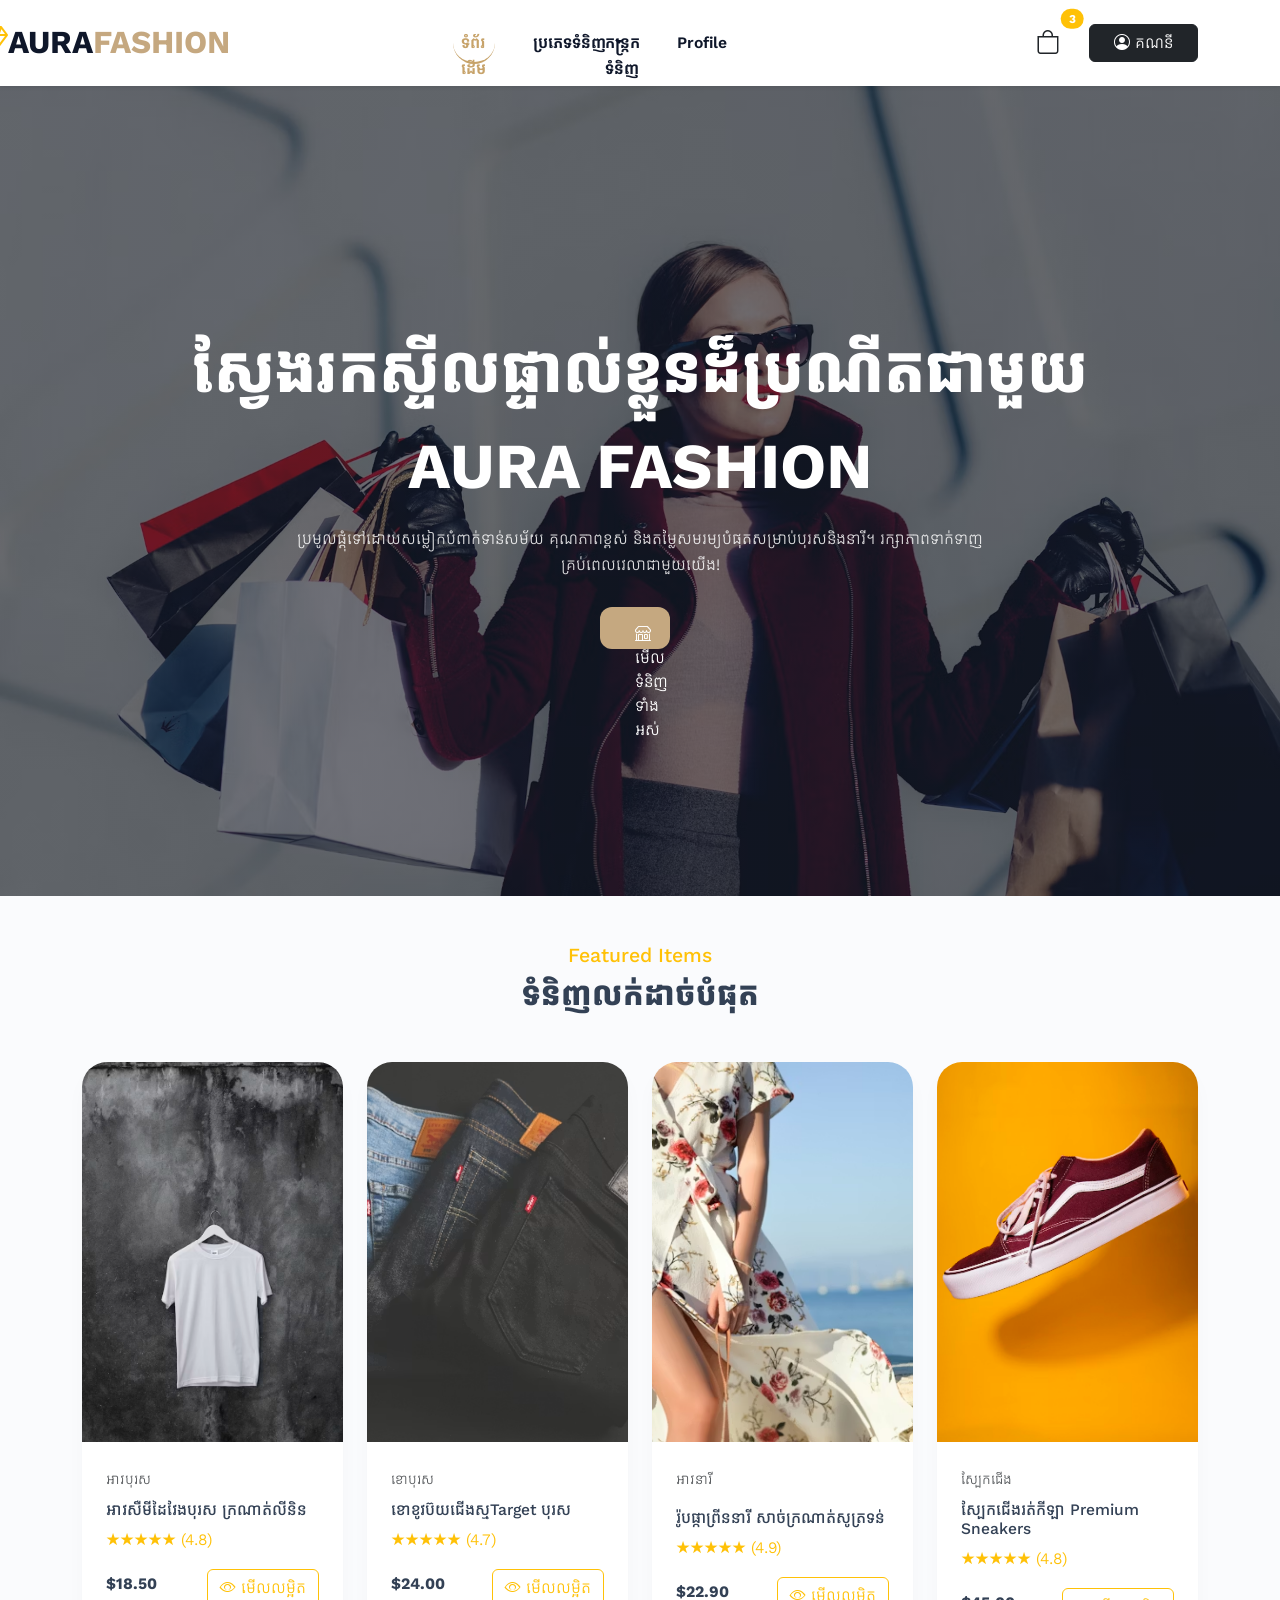
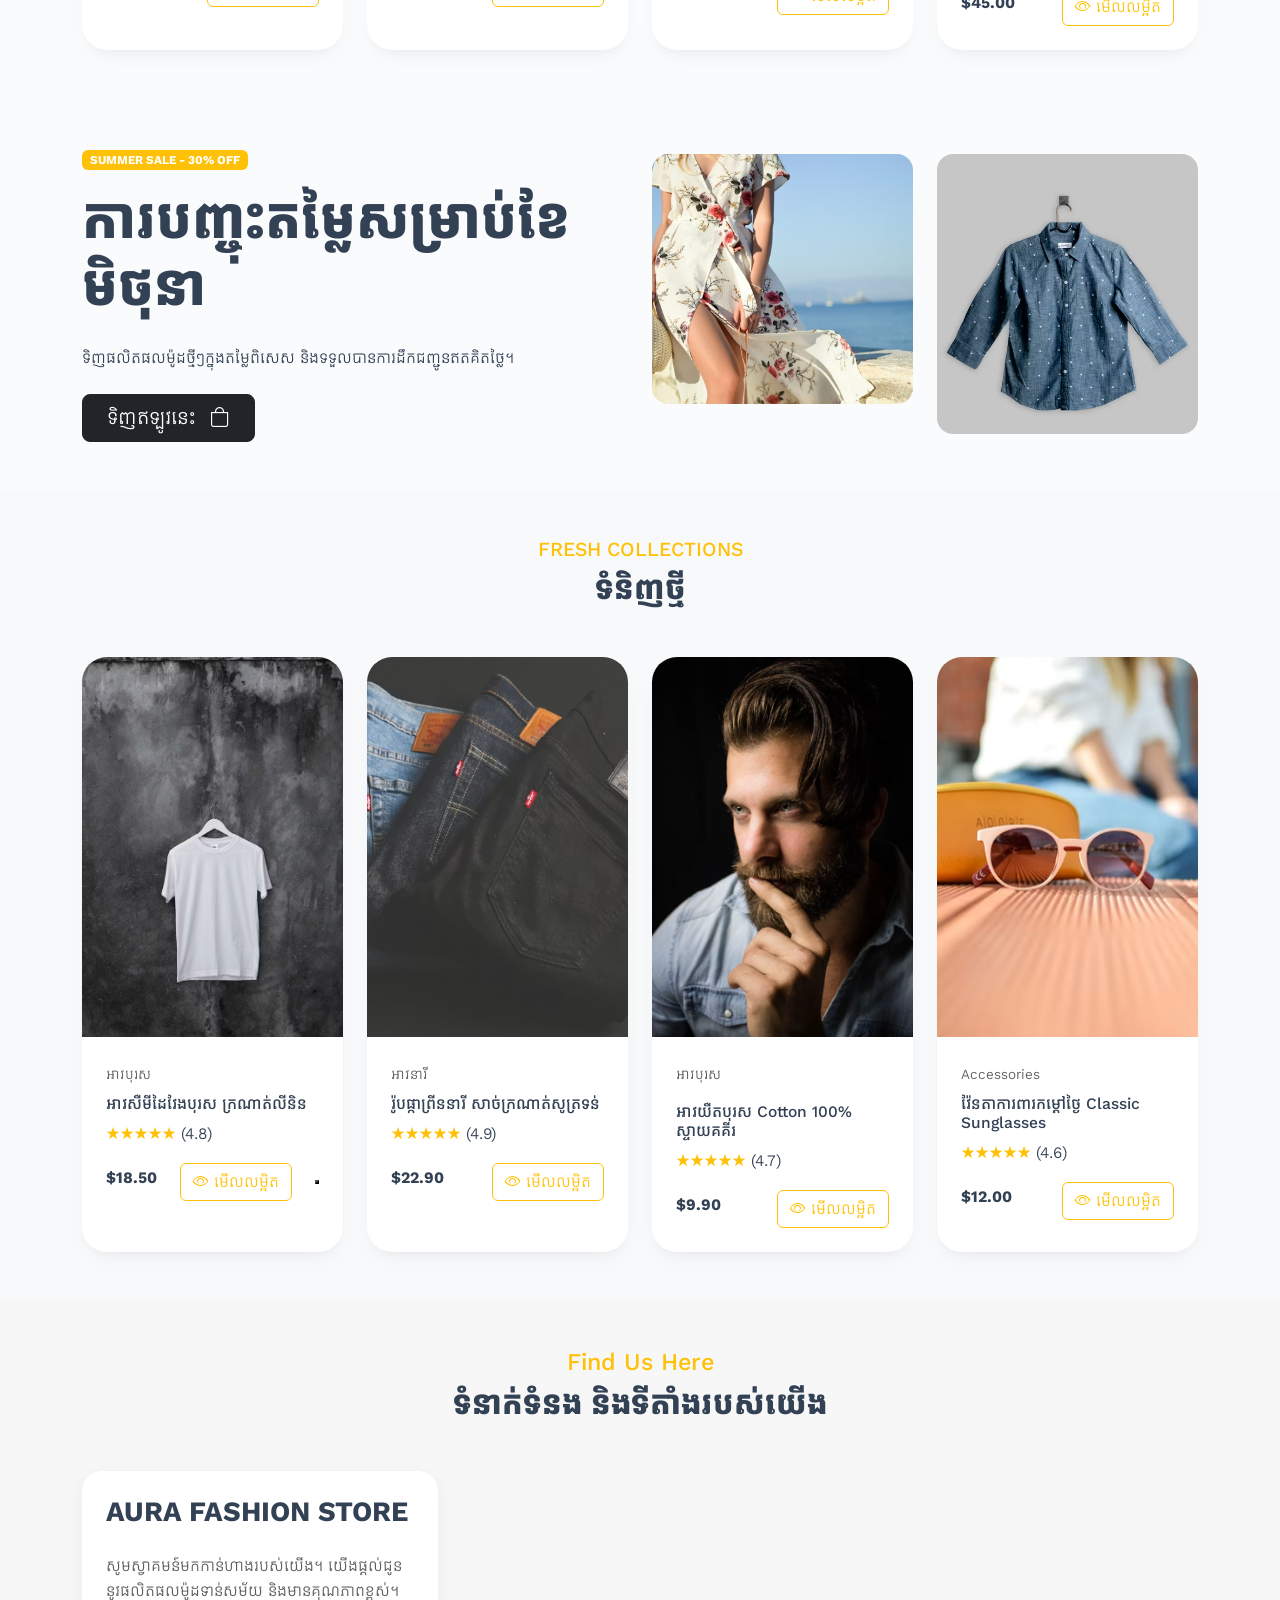
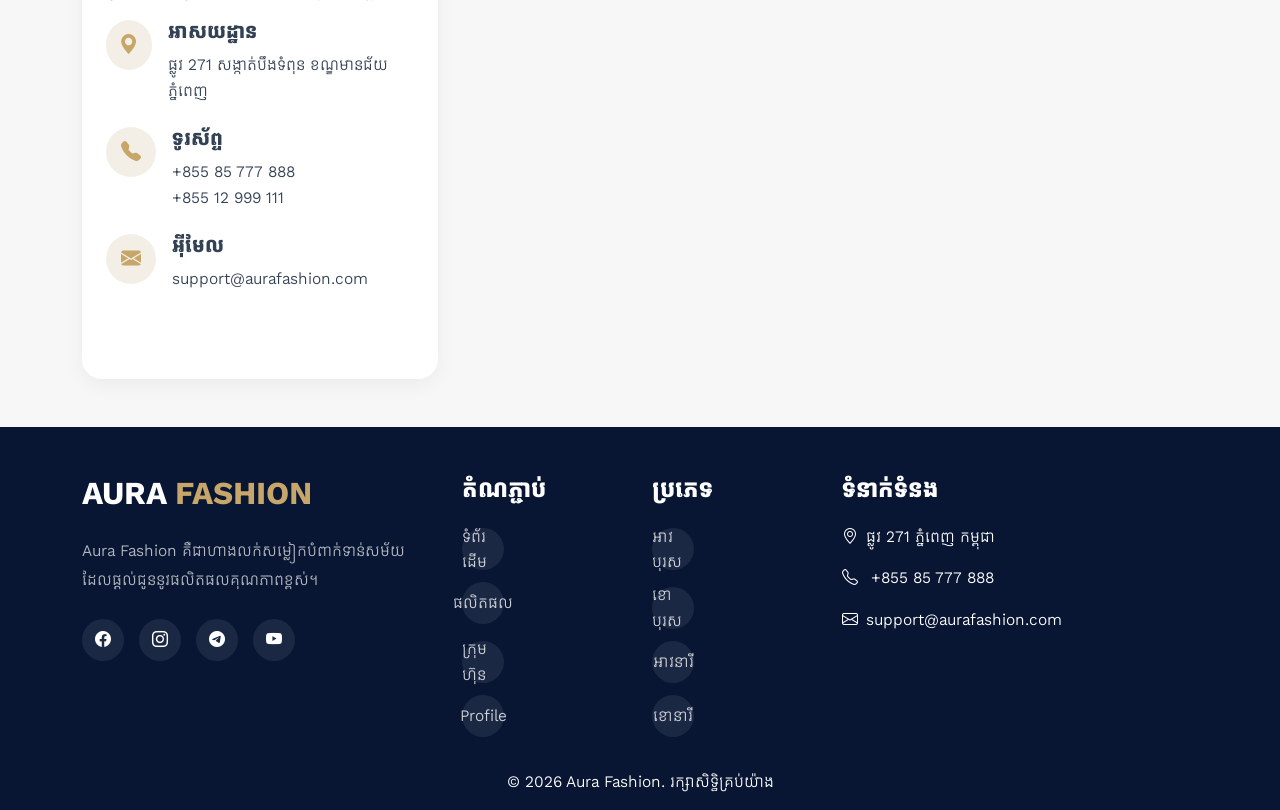
==== index.html @ 6e576060 "first commit" ====
<!DOCTYPE html>
<html lang="en">
<head>
    <meta charset="UTF-8">
    <meta name="viewport" content="width=device-width, initial-scale=1">
    <title>AURA Fashion</title>
    <link href="https://cdn.jsdelivr.net/npm/bootstrap@5.3.7/dist/css/bootstrap.min.css" rel="stylesheet">
    <link href="https://cdn.jsdelivr.net/npm/bootstrap-icons@1.13.1/font/bootstrap-icons.css" rel="stylesheet">
    <link rel="stylesheet" href="assset/css/style.css">
</head>
<body>

        <!-- =========NAVBAR=======
         == -->
        <nav class="navbar navbar-expand-lg bg-white shadow-sm sticky-top">
            <div class="container">
                <a class="navbar-brand fw-bold" href="#">
                    <i class="bi bi-gem text-warning"></i>
                    AURA <span class="text-gold">FASHION</span>
                </a>
                <button class="navbar-toggler" data-bs-toggle="collapse" data-bs-target="#menu">
                    <span class="navbar-toggler-icon"></span>
                </button>
                <div class="collapse navbar-collapse" id="menu">
                    <ul class="navbar-nav mx-auto">
                        <li class="nav-item">
                            <a class="nav-link active" href="#">ទំព័រដើម</a>
                        </li>
                        <li class="nav-item dropdown">
                            <a class="nav-link dropdown-toggle" href="#" data-bs-toggle="dropdown"> ប្រភេទទំនិញ </a>
                            <ul class="dropdown-menu">
                                <li><a class="dropdown-item" href="#">អាវបុរស</a></li>
                                <li><a class="dropdown-item" href="#">ខោបុរស</a></li>
                                <li><a class="dropdown-item" href="#">អាវនារី</a></li>
                                <li><a class="dropdown-item" href="#">ស្បែកជើង</a></li>
                                <li><a class="dropdown-item" href="#">Accessories</a></li>
                            </ul>
                        </li>
                        <li class="nav-item">
                            <a class="nav-link" href="#">កន្រ្កកទំនិញ</a>
                        </li>
                        <li class="nav-item">
                            <a class="nav-link" href="#">Profile</a>
                        </li>
                    </ul>
                    <div class="d-flex gap-3 align-items-center">
                        <button class="btn position-relative">
                            <i class="bi bi-bag fs-4"></i>
                            <span class="badge rounded-pill bg-warning position-absolute top-0 start-100 translate-middle">
                                3
                            </span>
                        </button>
                        <button class="btn btn-dark px-4">
                            <i class="bi bi-person-circle"></i> គណនី </button>
                    </div>
                </div>
            </div>
        </nav>

     <!-- ============HERO========= -->
        <section class="hero">
            <div class="container">
                <div class="hero-content">
                    <h1>ស្វែងរកស្ទីលផ្ទាល់ខ្លួនដ៏ប្រណីតជាមួយ</h1>
                    <h1>AURA FASHION</h1>
                    <p>
                       ប្រមូលផ្តុំទៅដោយសម្លៀកបំពាក់ទាន់សម័យ គុណភាពខ្ពស់ និងតម្លៃសមរម្យបំផុតសម្រាប់បុរសនិងនារី។ រក្សាភាពទាក់ទាញគ្រប់ពេលវេលាជាមួយយើង!
                    </p>
                    <a href="#" class="btn btn-shop">
                        <i class="bi bi-shop"></i>
                        មើលទំនិញទាំងអស់
                    </a>
                </div>
            </div>
        </section>

      <!-- =====================PRODUCTS=================== -->
        <section class="py-5">
            <div class="container">
                    <div class="text-center mb-5">
                        <h5 class="text-warning">Featured Items</h5>
                        <h2 class="fw-bold">ទំនិញលក់ដាច់បំផុត</h2>
                   </div>
                <div class="row g-4">
                    <div class="col-lg-3 col-md-6 col-6">
                        <div class="product-card">
                            <img src="assset/img/photo-1581655353564-df123a1eb820.avif" class="product-img">
                            <div class="p-4">
                                <small class="text-muted"> អាវបុរស </small>
                                <h6 class="mt-2"> អាវសឺមីដៃវែងបុរស ក្រណាត់លីនិន </h6>
                                <div class="text-warning mb-3"> ★★★★★ (4.8) </div>
                                <div class="d-flex justify-content-between align-items-center">
                                    <h6 class="fw-bold">$18.50</h6>
                                    <button class="btn btn-outline-warning"  data-bs-toggle="modal" data-bs-target="#productModal"><i class="bi bi-eye"></i> មើលលម្អិត</button>
                                </div>
                            </div>
                        </div>
                    </div>
                    <div class="col-lg-3 col-md-6 col-6">
                        <div class="product-card">
                            <img src="assset/img/photo-1542272604-787c3835535d.avif" class="product-img">
                            <div class="p-4">
                                <small class="text-muted"> ខោបុរស </small>
                                <h6 class="mt-2"> ខោខូវប៊យជើងស្មTarget បុរស </h6>
                                <div class="text-warning mb-3"> ★★★★★ (4.7) </div>
                                <div class="d-flex justify-content-between align-items-center">
                                    <h6 class="fw-bold"> $24.00 </h6>
                                    <button class="btn btn-outline-warning"  data-bs-toggle="modal" data-bs-target="#productModal"><i class="bi bi-eye"></i> មើលលម្អិត</button>
                                </div>
                            </div>
                        </div>
                    </div>
                    <div class="col-lg-3 col-md-6 col-6">
                        <div class="product-card">
                            <img src="assset/img/photo-1496747611176-843222e1e57c.avif"
                                class="product-img">
                            <div class="p-4">
                                <small class="text-muted"> អាវនារី </small>
                                <h6 class="mt-3">   រ៉ូបផ្កាព្រីននារី សាច់ក្រណាត់សូត្រទន់ </h6>
                                <div class="text-warning mb-3"> ★★★★★ (4.9) </div>
                                <div class="d-flex justify-content-between align-items-center">
                                    <h6 class="fw-bold"> $22.90 </h6>
                                    <button class="btn btn-outline-warning" data-bs-toggle="modal" data-bs-target="#productModal"><i class="bi bi-eye"></i> មើលលម្អិត </button>
                                </div>
                            </div>
                        </div>
                    </div>
                    <div class="col-lg-3 col-md-6 col-6">
                        <div class="product-card">
                            <img src="assset/img/photo-1525966222134-fcfa99b8ae77.avif"
                                class="product-img">
                            <div class="p-4">
                                <small class="text-muted">  ស្បែកជើង </small>
                                <h6 class="mt-2">   ស្បែកជើងរត់កីឡា Premium Sneakers </h6>
                                <div class="text-warning mb-3">  ★★★★★ (4.8) </div>
                                <div class="d-flex justify-content-between align-items-center">
                                    <h6 class="fw-bold"> $45.00 </h6>
                                    <button class="btn btn-outline-warning" data-bs-toggle="modal" data-bs-target="#productModal"><i class="bi bi-eye"></i> មើលលម្អិត </button>
                                </div>
                            </div>
                        </div>
                    </div>
                </div>
            </div>
        </section>

   <!-- ==================MODAL================= -->
        <div class="modal fade" id="productModal">
            <div class="modal-dialog modal-lg modal-dialog-centered">
                <div class="modal-content rounded-4 border-0">
                    <div class="modal-body p-4">
                        <button class="btn-close float-end" data-bs-dismiss="modal"></button>
                        <div class="row">
                            <div class="col-md-6">
                                <img src="assset/img/photo-1581655353564-df123a1eb820.avif"  class="img-fluid rounded-4">
                            </div>
                            <div class="col-md-6">
                                <h2 class="fw-bold"> អាវសឺមីដៃវែងបុរស ក្រណាត់លីនិន </h2>
                                <h1 class="text-warning fw-bold"> $18.50 </h1>
                                <p class="text-secondary">
                                    អាវសឺមីដៃវែងបុរសរចនាបថទំនើប ផលិតពីក្រណាត់លីនិន (Linen) ធម្មជាតិ 100% ផ្ដល់ភាពត្រជាក់ស្រួលខ្លួន មិនស្គៀប និងទន់ល្មើយ សមស្របបំផុតសម្រាប់ការស្លៀកពាក់ប្រចាំថ្ងៃ ឬការងារផ្លូវការ។
                                </p>
                                <h5>Available Sizes</h5>
                                <div class="d-flex gap-2 mb-4">
                                    <button class="btn btn-outline-warning">M</button>
                                    <button class="btn btn-outline-secondary">L</button>
                                    <button class="btn btn-outline-secondary">XL</button>
                                    <button class="btn btn-outline-secondary">XXL</button>
                                </div>
                                <p class="fw-bold mb-2">ពណ៌ដែលត្រូវជ្រើសរើស (Available Colors)</p>
                                    <div class="d-flex gap-2 mb-3">
                                        <div class="color bg-black"></div>
                                        <div class="color bg-warning"></div>
                                        <div class="color bg-danger"></div>
                                    </div>
                                <button class="btn btn-warning w-100 py-3">
                                    <i class="bi bi-cart-plus"></i>
                                    បញ្ចូលក្នុងកន្ត្រក
                                </button>
                            </div>
                        </div>
                    </div>
                </div>
            </div>
        </div>

    <!-- ===============Hero-1================== -->
        <section class="hero-1 py-5">
            <div class="container">
                <div class="row align-items-center">
                    <div class="col-lg-6 ">
                        <span class="badge bg-warning mb-3"> SUMMER SALE - 30% OFF </span>
                        <h1 class="display-4 fw-bold mb-4"> ការបញ្ចុះតម្លៃសម្រាប់ខែមិថុនា  </h1>
                        <p class=" mb-4">
                            ទិញផលិតផលម៉ូដថ្មីៗក្នុងតម្លៃពិសេស និងទទួលបានការដឹកជញ្ជូនឥតគិតថ្លៃ។
                        </p>
                        <button class="btn btn-dark btn-lg px-4">  ទិញឥឡូវនេះ <i class="bi bi-bag ms-2"></i></button>
                    </div>
                    <div class="col-lg-6">
                        <div class="row g-4">
                            <div class="col-6">
                                <img src="assset/img/photo-1496747611176-843222e1e57c.avif" class="img-fluid rounded-4 hero-img-1">
                            </div>
                            <div class="col-6 ">
                                <img src="assset/img/photo-1596755094514-f87e34085b2c.avif" class="img-fluid rounded-4 hero-img">
                            </div>
                        </div>
                    </div>
                </div>
            </div>
        </section>

   <!-- ==============Products-2=============== -->
        <section class="py-5 bg-light">
            <div class="container">
                <div class="text-center mb-5">
                    <h5 class="text-warning">FRESH COLLECTIONS</h5>
                    <h2 class="fw-bold">ទំនិញថ្មី</h2>
                </div>
                <div class="row g-4">
                    <div class="col-lg-3 col-md-6 col-6">
                        <div class="product-card">
                            <img src="assset/img/photo-1581655353564-df123a1eb820.avif" class="product-img">
                            <div class="p-4">
                                <small class="text-muted"> អាវបុរស </small>
                                <h6 class="mt-2"> អាវសឺមីដៃវែងបុរស ក្រណាត់លីនិន </h6>
                                <div class=" mb-3"> <span class="text-warning">★★★★★</span> (4.8) </div>
                                <div class="d-flex justify-content-between align-items-center">
                                    <h6 class="fw-bold">$18.50</h6>
                                    <button class="btn btn-outline-warning"  data-bs-toggle="modal" data-bs-target="#productModal"><i class="bi bi-eye"></i> មើលលម្អិត<button>
                                </div>
                            </div>
                        </div>
                    </div>
                    <div class="col-lg-3 col-md-6 col-6">
                        <div class="product-card">
                            <img src="assset/img/photo-1542272604-787c3835535d.avif" class="product-img">
                            <div class="p-4">
                                <small class="text-muted"> អាវនារី </small>
                                <h6 class="mt-2">  រ៉ូបផ្កាព្រីននារី សាច់ក្រណាត់សូត្រទន់ </h6>
                                <div class=" mb-3"> <span class="text-warning">★★★★★</span> (4.9) </div>
                                <div class="d-flex justify-content-between align-items-center">
                                    <h6 class="fw-bold">  $22.90  </h6>
                                    <button class="btn btn-outline-warning"  data-bs-toggle="modal" data-bs-target="#productModal"><i class="bi bi-eye"></i> មើលលម្អិត </button>
                                </div>
                            </div>
                        </div>
                    </div>
                    <div class="col-lg-3 col-md-6 col-6">
                        <div class="product-card">
                            <img src="assset/img/photo-1521572267360-ee0c2909d518.avif" class="product-img">
                            <div class="p-4">
                                <small class="text-muted">  អាវបុរស </small>
                                <h6 class="mt-3">  អាវយឺតបុរស Cotton 100% ស្ទាយគគីរ </h6>
                                <div class=" mb-3"> <span class="text-warning">★★★★★</span> (4.7) </div>
                                <div class="d-flex justify-content-between align-items-center">
                                    <h6 class="fw-bold"> $9.90 </h6>
                                    <button class="btn btn-outline-warning"  data-bs-toggle="modal" data-bs-target="#productModal"><i class="bi bi-eye"></i> មើលលម្អិត </button>
                                </div>
                            </div>
                        </div>
                    </div>
                    <div class="col-lg-3 col-md-6 col-6">
                        <div class="product-card">
                            <img src="assset/img/photo-1509695507497-903c140c43b0.avif" class="product-img">
                            <div class="p-4">
                                <small class="text-muted">  Accessories </small>
                                <h6 class="mt-2">  វ៉ែនតាការពារកម្តៅថ្ងៃ Classic Sunglasses </h6>
                                <div class=" mb-3"> <span class="text-warning">★★★★★</span> (4.6) </div>
                                <div class="d-flex justify-content-between align-items-center">
                                    <h6 class="fw-bold"> $12.00</h6>
                                    <button class="btn btn-outline-warning"  data-bs-toggle="modal" data-bs-target="#productModal"><i class="bi bi-eye"></i> មើលលម្អិត  </button>
                                </div>
                            </div>
                        </div>
                    </div>
                </div>
            </div>
        </section>
       <!-- =================Contact Section=========== -->
        <section class="contact-section py-5">
            <div class="container">
                <div class="text-center mb-5">
                    <h4 class="text-warning">Find Us Here</h4>
                    <h2 class="fw-bold">ទំនាក់ទំនង និងទីតាំងរបស់យើង</h2>
                </div>
                <div class="row g-4">
                    <div class="col-lg-4">
                        <div class="contact-card h-100 p-4">
                            <h3 class="fw-bold mb-4">AURA FASHION STORE</h3>
                            <p class="text-muted">
                                សូមស្វាគមន៍មកកាន់ហាងរបស់យើង។ យើងផ្តល់ជូននូវផលិតផលម៉ូដទាន់សម័យ
                                និងមានគុណភាពខ្ពស់។
                            </p>
                            <div class="d-flex mb-4">
                                <div class="icon-box me-3">
                                    <i class="bi bi-geo-alt-fill"></i>
                                </div>
                                <div>
                                    <h5 class="fw-bold">អាសយដ្ឋាន</h5>
                                    <p class="mb-0">
                                        ផ្លូវ 271 សង្កាត់បឹងទំពុន ខណ្ឌមានជ័យ ភ្នំពេញ
                                    </p>
                                </div>
                            </div>
                            <div class="d-flex mb-4">
                                <div class="icon-box me-3">
                                    <i class="bi bi-telephone-fill"></i>
                                </div>
                                <div>
                                    <h5 class="fw-bold">ទូរស័ព្ទ</h5>
                                    <p class="mb-0">+855 85 777 888</p>
                                    <p class="mb-0">+855 12 999 111</p>
                                </div>
                            </div>
                            <div class="d-flex">
                                <div class="icon-box me-3">
                                    <i class="bi bi-envelope-fill"></i>
                                </div>
                                <div>
                                    <h5 class="fw-bold">អ៊ីមែល</h5>
                                    <p class="mb-0">support@aurafashion.com</p>
                                </div>
                            </div>
                        </div>
                    </div>
                    <div class="col-lg-8">
                        <div class="map-wrapper">
                           <iframe src="https://www.google.com/maps/embed?pb=!1m18!1m12!1m3!1d3715.362846993261!2d104.88816677481728!3d11.56867598863239!2m3!1f0!2f0!3f0!3m2!1i1024!2i768!4f13.1!3m3!1m2!1s0x3109519fe4077d69%3A0x20138e822e434660!2sRoyal%20University%20of%20Phnom%20Penh!5e1!3m2!1sen!2skh!4v1781681122134!5m2!1sen!2skh" width="100%" height="500" style="border:0;" allowfullscreen="" loading="lazy" referrerpolicy="no-referrer-when-downgrade"></iframe>
                        </div>
                    </div>
                </div>
            </div>
        </section>

 <!-- ==================Footer=========== -->
        <footer class="footer-section pt-5">
            <div class="container">
                <div class="row gy-4">
                    <div class="col-lg-4">
                        <h2 class="footer-logo">
                            AURA <span>FASHION</span>
                        </h2>
                        <p class="footer-text mt-4">
                            Aura Fashion គឺជាហាងលក់សម្លៀកបំពាក់ទាន់សម័យ
                            ដែលផ្តល់ជូននូវផលិតផលគុណភាពខ្ពស់។
                        </p>
                        <div class="social-icons mt-4">
                            <a href="#"><i class="bi bi-facebook"></i></a>
                            <a href="#"><i class="bi bi-instagram"></i></a>
                            <a href="#"><i class="bi bi-telegram"></i></a>
                            <a href="#"><i class="bi bi-youtube"></i></a>
                        </div>
                    </div>
                    <div class="col-lg-2 col-6">
                        <h4 class="footer-title">តំណភ្ជាប់</h4>
                        <ul class="footer-links">
                            <li><a href="#">ទំព័រដើម</a></li>
                            <li><a href="#">ផលិតផល</a></li>
                            <li><a href="#">ក្រុមហ៊ុន</a></li>
                            <li><a href="#">Profile</a></li>
                        </ul>
                    </div>
                    <div class="col-lg-2 col-6">
                        <h4 class="footer-title">ប្រភេទ</h4>
                        <ul class="footer-links">
                            <li><a href="#">អាវបុរស</a></li>
                            <li><a href="#">ខោបុរស</a></li>
                            <li><a href="#">អាវនារី</a></li>
                            <li><a href="#">ខោនារី</a></li>
                        </ul>
                    </div>
                    <div class="col-lg-4">
                        <h4 class="footer-title">ទំនាក់ទំនង</h4>
                        <p><i class="bi bi-geo-alt me-2"></i>ផ្លូវ 271 ភ្នំពេញ កម្ពុជា</p>
                        <p><i class="bi bi-telephone me-2"></i> +855 85 777 888</p>
                        <p><i class="bi bi-envelope me-2"></i>support@aurafashion.com</p>
                    </div>
                </div>
                <div class="text-center py-3"> © 2026 Aura Fashion. រក្សាសិទ្ធិគ្រប់យ៉ាង</div>
            </div>
        </footer>

<script src="https://cdn.jsdelivr.net/npm/bootstrap@5.3.7/dist/js/bootstrap.bundle.min.js"></script>

</body>
</html>
---- assset/css/style.css ----
@import url('https://fonts.googleapis.com/css2?family=Kantumruy+Pro:ital,wght@0,100..700;1,100..700&family=Plus+Jakarta+Sans:ital,wght@0,200..800;1,200..800&display=swap');

:root {
    --primary: #0F172A;
    --primary-hover: #1E293B;
    --accent: #C5A880;
    --accent-hover: #B3956D;
    --dark: #0F172A;
    --light: #F8F9FA;
    --body-bg: #FAFBFD;
    --text-main: #334155;
    --text-muted: #64748B;
    --border-color: #E2E8F0;
    --success: #10B981;
    --danger: #EF4444;
    --warning: #F59E0B;
    --card-shadow: 0 10px 25px -5px rgba(15, 23, 42, 0.04),
                   0 8px 10px -6px rgba(15, 23, 42, 0.04);
    --card-shadow-hover: 0 20px 30px -10px rgba(15, 23, 42, 0.12),
                         0 10px 15px -8px rgba(15, 23, 42, 0.08);
    --transition: all 0.3s cubic-bezier(0.4, 0, 0.2, 1);
    --glass-bg: rgba(255, 255, 255, 0.85);
    --glass-border: rgba(255, 255, 255, 0.4);
}

/* ==========Global============ */
*{
    margin:0;
    padding:0;
    box-sizing:border-box;
}

body{
    font-family:'Kantumruy Pro','Plus Jakarta Sans',sans-serif;
    color:var(--text-main);
    background:var(--body-bg);
    line-height:1.6;
}

a{
    text-decoration:none;
}

img{
    width:100%;
    display:block;
}

/* ============Navbar========== */

.navbar{
    background:#fff;
    box-shadow:0 2px 15px rgba(0,0,0,.05);
    padding:18px 0;
}

.navbar-brand{
    font-size:2rem;
    font-weight:700;
    color:var(--primary);
}

.navbar-brand span{
    color:var(--accent);
}
.nav-link{
    margin:0 15px;
    font-weight:500;
}

.nav-link.active{
    color:#c7a36a !important;
    border-bottom:2px solid #c7a36a;
}

.hero{
    min-height:70vh;
    display:flex;
    align-items:center;
}

.nav-link{
    color:var(--primary);
    font-weight:600;
    transition:var(--transition);
}
.nav-link.active{
    color:var(--accent);
}

/* =========== Dropdown========== */

.dropdown-menu{
    border:none;
    border-radius:20px;
    box-shadow:var(--card-shadow);
    padding:15px;
}

.dropdown-item{
    border-radius:12px;
    padding:10px 15px;
    transition:var(--transition);
}

.dropdown-item:hover{
    background:#f8f8f8;
    color:var(--accent);
}

/* ===========Hero Section=========== */

.hero{
    min-height:90vh;
    background:
        linear-gradient(rgba(15,23,42,.6),
        rgba(15,23,42,.6)),
        url(../img/photo-1483985988355-763728e1935b.avif);
    background-size:cover;
    background-position:center;
    display:flex;
    align-items:center;
}

.hero-content{
    text-align:center;
    color:#fff;
}

.hero h1{
    font-size:4rem;
    font-weight:800;
    margin-bottom:20px;
}

.hero p{
    max-width:700px;
    margin:auto;
    color:rgba(255,255,255,.85);
}

.btn-shop{
    background:var(--accent);
    color:#fff;
    border:none;
    padding:15px 35px;
    border-radius:12px;
    margin-top:30px;
    transition:var(--transition);
}

.btn-shop:hover{
    background:var(--accent-hover);
    color:#fff;
    transform:translateY(-3px);
}

/* ========Product Cards============== */

.product-card{
    background:#fff;
    border-radius:25px;
    overflow:hidden;
    box-shadow:var(--card-shadow);
    transition:var(--transition);
    height:100%;
}

.product-card:hover{
    transform:translateY(-10px);
    box-shadow:var(--card-shadow-hover);
}

.product-img{
    height:380px;
    object-fit:cover;
}

.product-body{
    padding:25px;
}

.product-category{
    color:var(--text-muted);
    font-size:10px;
}

.product-title{
    font-size:1.25rem;
    font-weight:700;
    color:var(--primary);
    margin:10px 0;
}

.product-price{
    font-size:2rem;
    font-weight:800;
    color:var(--primary);
}

.product-rating{
    color:var(--warning);
    margin-bottom:15px;
}

/* ===========Buttons=========== */

.btn-accent{
    background:var(--accent);
    color:#fff;
    border:none;
    border-radius:12px;
    padding:12px 25px;
    transition:var(--transition);
}

.btn-accent:hover{
    background:var(--accent-hover);
    color:#fff;
}

.btn-outline-accent{
    border:1px solid var(--accent);
    color:var(--accent);
    border-radius:12px;
}

.btn-outline-accent:hover{
    background:var(--accent);
    color:#fff;
}

/* =======Modal=========== */

.modal-content{
    border:none;
    border-radius:30px;
}

.modal-product-img{
    border-radius:20px;
}

.modal-price{
    color:var(--accent);
    font-size:2rem;
    font-weight:700;
}

.size-btn{
    width:55px;
    height:50px;
    border:1px solid var(--border-color);
    border-radius:12px;
    background:#ffffff;
    font-weight:600;
}

.size-btn.active{
    border-color:var(--accent);
    color:var(--accent);
}

.color{
    width:40px;
    height:40px;
    border-radius:50%;
    border:2px solid #ddd;
    cursor:pointer;
}
.hero-img{
    height:280px;
    width:100%;
    object-fit:cover;
}
.hero-img-1{
    height:250px;
    width:100%;
    object-fit:cover;
}


/* ==========Footer============ */

.contact-section {
    background: #f7f7f7;
}

.contact-card {
    background: #fff;
    border-radius: 20px;
    box-shadow: 0 5px 20px rgba(0,0,0,.05);
}

.icon-box {
    width: 50px;
    height: 50px;
    background: #f4efe6;
    border-radius: 50%;
    display: flex;
    align-items: center;
    justify-content: center;
    color: #c7a66a;
    font-size: 20px;
}

.map-wrapper {
    overflow: hidden;
    border-radius: 20px;
}

/* Footer */
.footer-section {
    background: #081633;
    color: #fff;
}

.footer-logo {
    font-weight: 700;
}

.footer-logo span {
    color: #c7a66a;
}

.footer-text {
    color: rgba(255,255,255,.7);
    line-height: 1.8;
}

.footer-title {
    font-weight: 700;
    margin-bottom: 20px;
}

.footer-links {
    list-style: none;
    padding: 0;
}

.footer-links li {
    margin-bottom: 12px;
}

.footer-links a {
    color: rgba(255,255,255,.8);
    text-decoration: none;
    transition: .3s;
}

.footer-links a:hover {
    color: #c7a66a;
}

 a {
    width: 42px;
    height: 42px;
    border-radius: 50%;
    background: rgba(255,255,255,.08);
    display: inline-flex;
    align-items: center;
    justify-content: center;
    color: #fff;
    margin-right: 10px;
    transition: .3s;
}

.social-icons a:hover {
    background: #c7a66a;
}
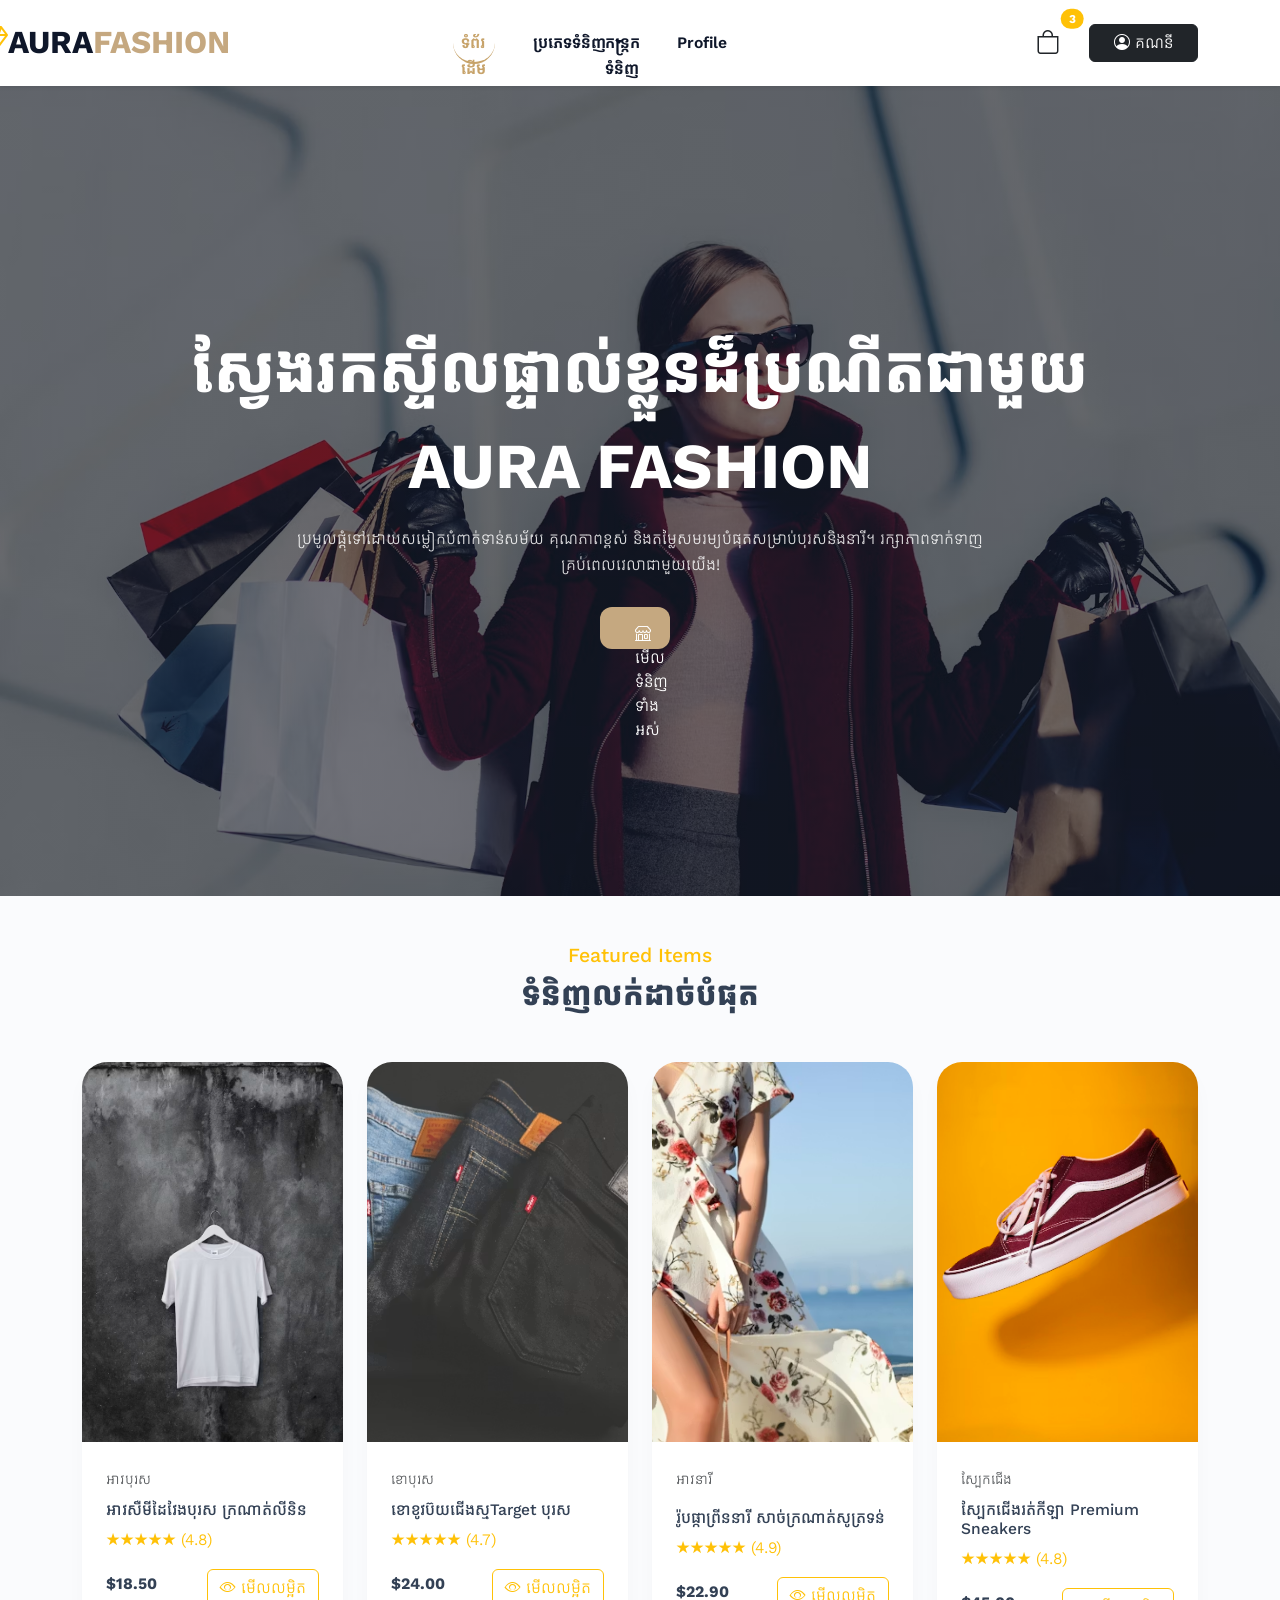
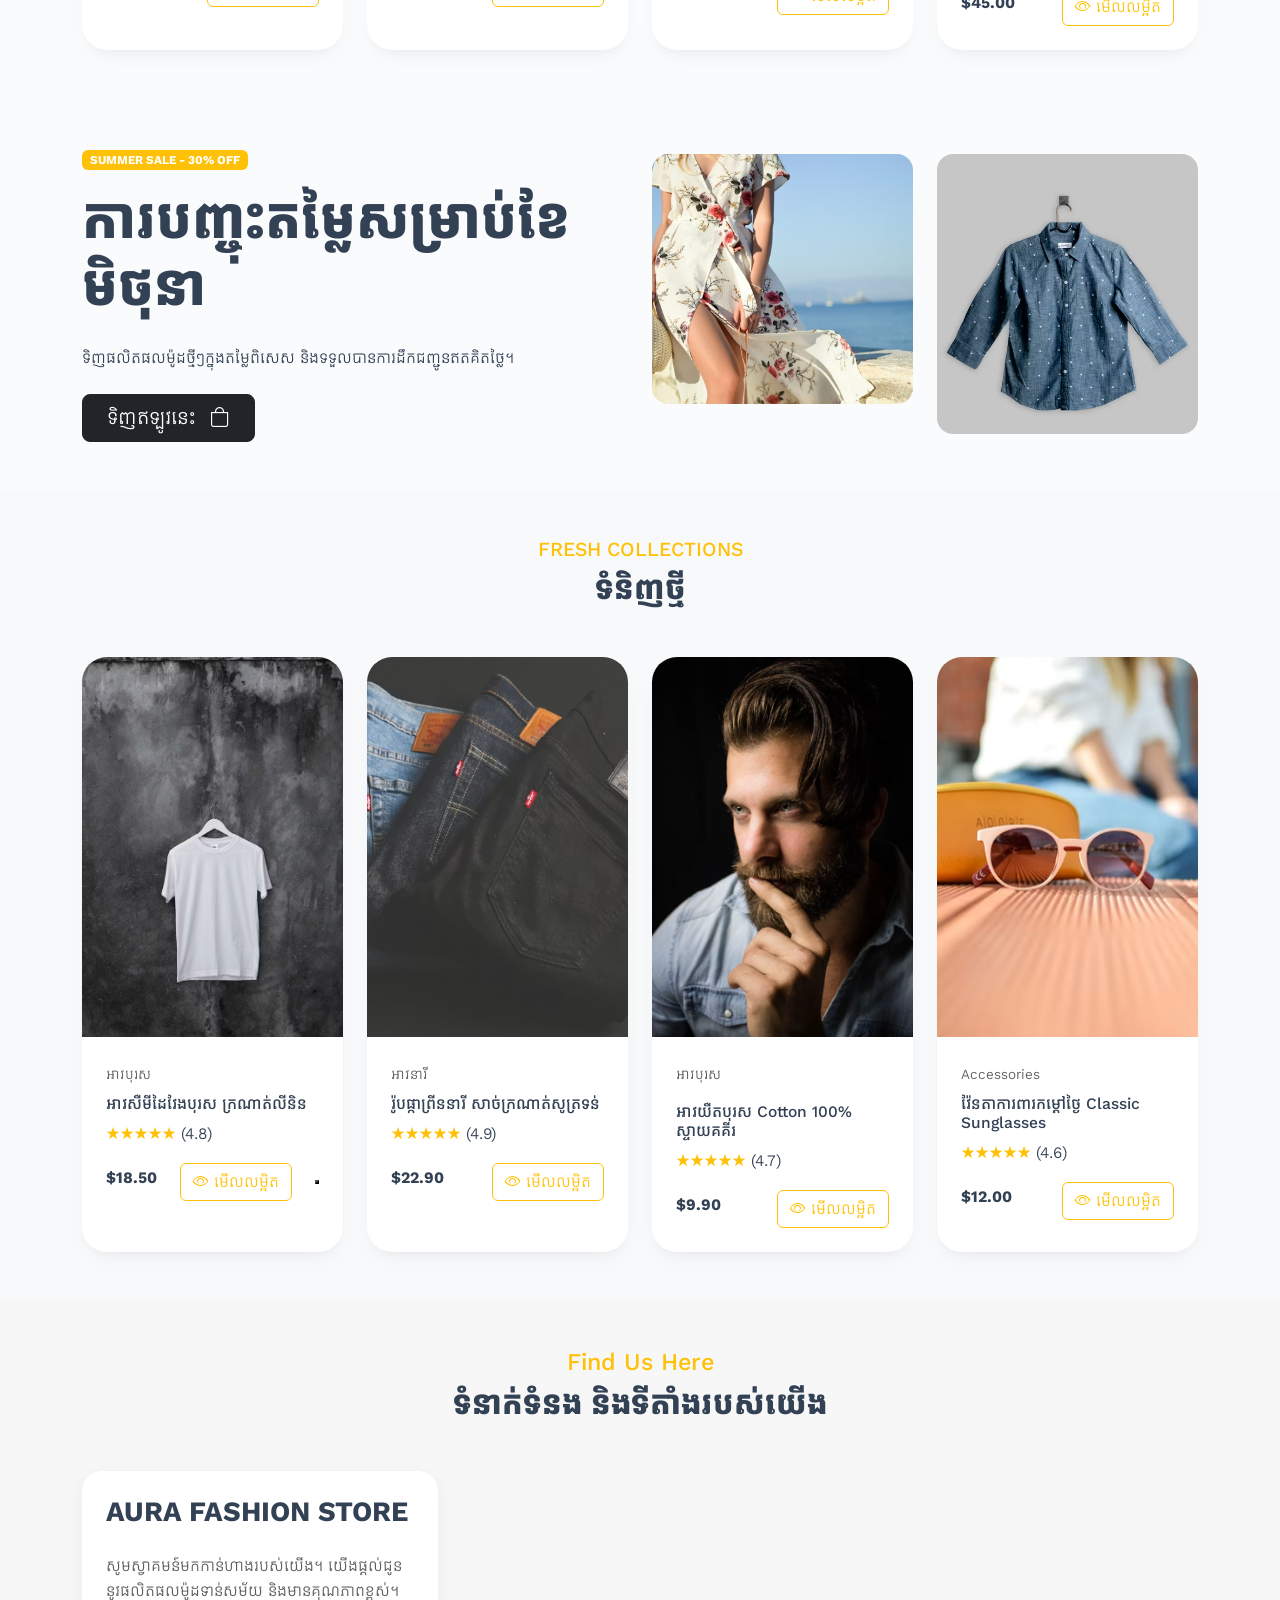
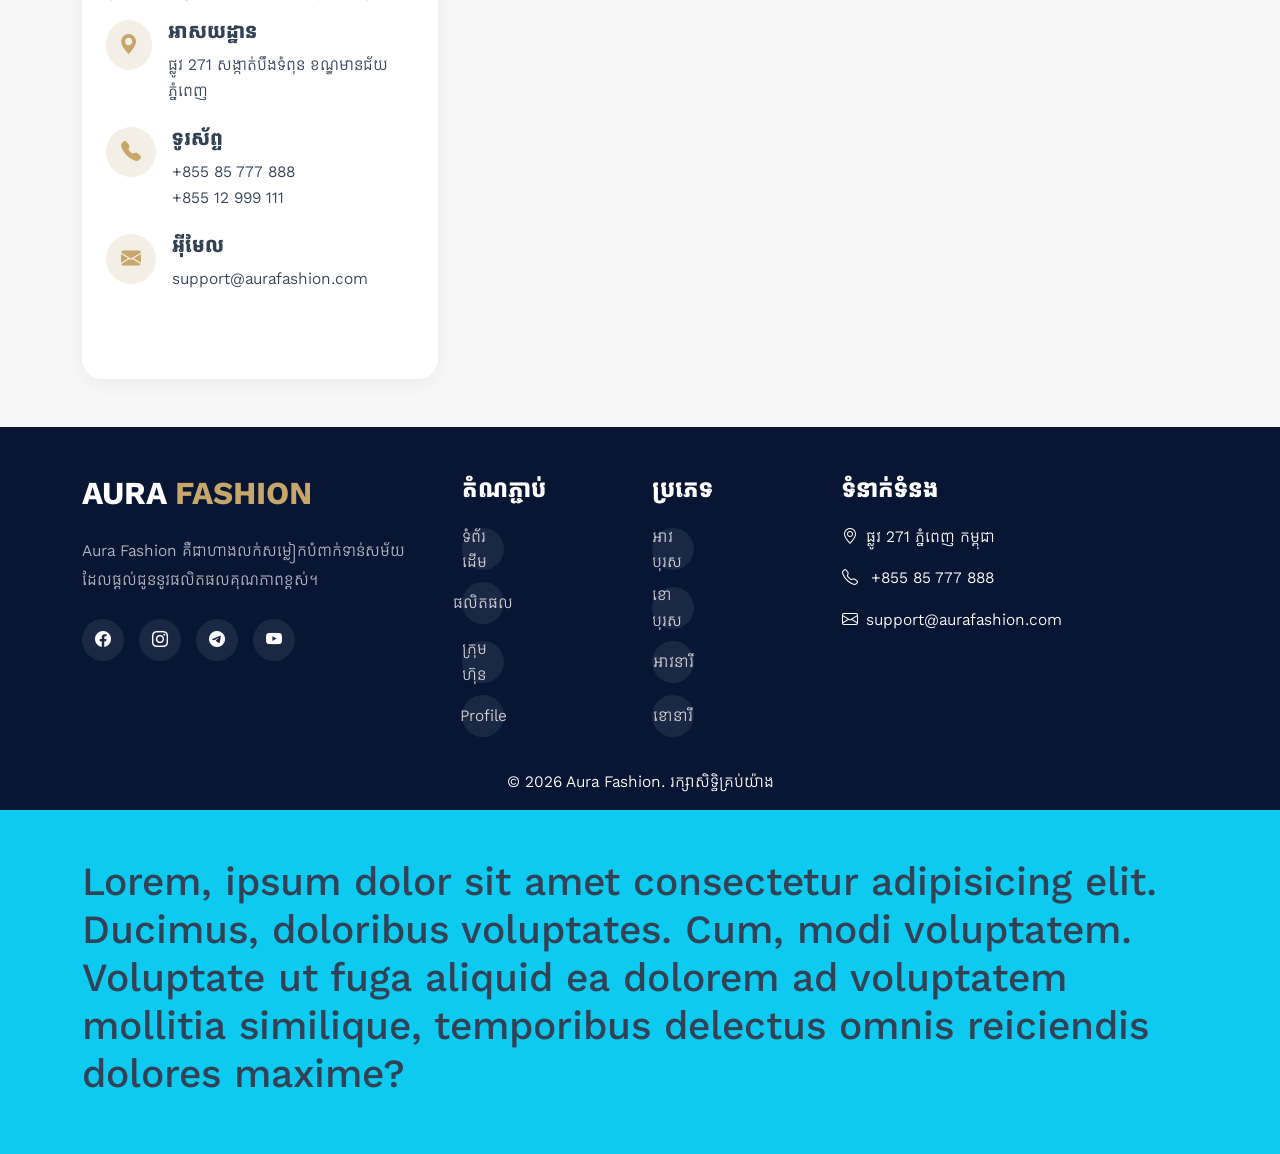
==== commit 3797cc7c: "new title" ====
--- a/index.html
+++ b/index.html
@@ -381,6 +381,13 @@
             </div>
         </footer>
 
+        <!-- =============================== -->
+    <section class="py-5 bg-info">
+        <div class="container">
+            <h1>Lorem, ipsum dolor sit amet consectetur adipisicing elit. Ducimus, doloribus voluptates. Cum, modi voluptatem. Voluptate ut fuga aliquid ea dolorem ad voluptatem mollitia similique, temporibus delectus omnis reiciendis dolores maxime?</h1>
+        </div>
+    </section>    
+
 <script src="https://cdn.jsdelivr.net/npm/bootstrap@5.3.7/dist/js/bootstrap.bundle.min.js"></script>
 
 </body>
